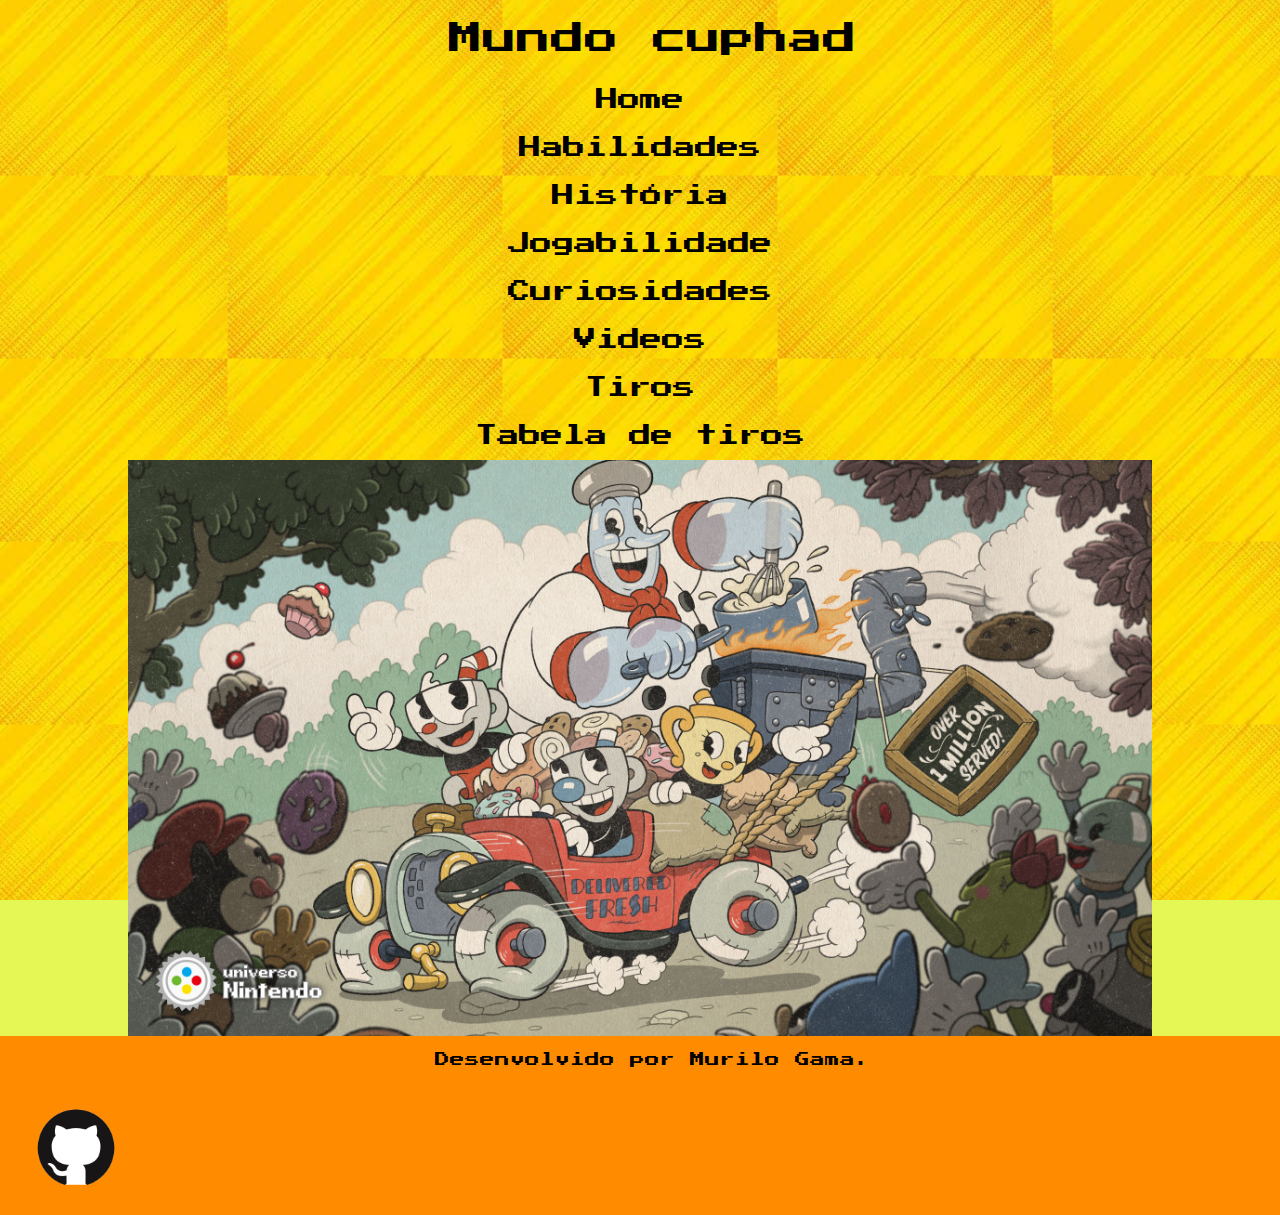
==== Contato.html @ f58754b5 "img" ====
<!DOCTYPE html>
<html lang="pt-br">
<head>
	<meta charset="UTF-8">
	<meta http-equiv="X-UA-Compatible" content="IE=edge">
	<meta name="viewport" content="width=device-width, initial-scale=1.0">
	<title>Mundo Cuphad</title>
	<link rel="stylesheet" href="css/reset.css">
	<link rel="stylesheet" href="css/style.css">
	<link rel="shortcut icon" href="img/icone1.png" type="image/x-icon">
	<link href="https://fonts.googleapis.com/css2?family=Press+Start+2P&display=swap" rel="stylesheet">
</head>
<body>
	<header>
		<div class="logo">
			<p class="mundo">Mundo cuphad</p>
		</div>
		<nav>
			<ul class="menu">
				<li><a href="index.html">Home</a></li>
				<li><a href="Habilidades.html">Habilidades</a></li>
				<li><a href="index.html#hist">História</a></li>
				<li><a href="index.html#jog">Jogabilidade</a></li>
				<li><a href="index.html#cur">Curiosidades</a></li>
				<li><a href="index.html#vid">Videos</a></li>
				<li><a href="Habilidades.html#tiro">Tiros</a></li>
				<li><a href="Habilidades.html#tab">Tabela de tiros</a></li>
		</nav>
	</header>
	<figure>
		<img class="banner" src="img/Banner33.jpg" alt="Essa imagem é de um jogo chamado cuphad.">
	</figure>
	<div class="container">
		<section>
			
		</section>
		<section>

		</section>


		
	</div>
	<footer>
		<p class="foo">Desenvolvido por Murilo Gama.</p>
		<p><a href="https://github.com/Murilosgama"><img class="github" src="img/Github.png" alt=""></a></p>
	</footer>
</body>
</html>
---- css/style.css ----
html{
    scroll-behavior: smooth;
}

.mundo{
    font-size: 1.5em;
}

body{
    background-color: rgb(228, 247, 84);
    background-image: url(../img/fundo\ new.jpg);
    background-position: center;
    background-attachment: fixed;
    font-family: 'Press Start 2P', cursive;
}
h1,h2{
    color: rgb(32, 31, 29);
    text-align: center;
    font-size: 1.4em;
    padding-top: 1.5%;
    padding-bottom: 1.5%;
}

.menu li{
    padding-bottom: 1.0%;
    padding-top: 1.0%;
}

p{
    color: black;
    padding-top: 1.0%;
    padding-bottom: 1.0%;
    font-size: 0.7em;
    line-height: 1.5em;
    text-align: justify;
    text-indent: 25px;
}

.lista li{
    font-size: 0.7em;
    line-height: 1.5em;
    padding-top: 1.0em;
    padding-bottom: 1.0em;
}

header{
    width: 100%;
    background-color: orange;
    background-image: url(../img/fundo\ new.jpg);
    background-position: center;
    background-attachment: fixed;
}

.logo{
    color: black;
    text-align: center;
    font-size: 1.4em;
}

nav{
    text-align: center;
    font-size: 1.4em;
}

.banner{
    width: 80%;
 padding-left: 8em;
}

section{
    padding-left: 2.0%;
    padding-right: 2.0%;
}

.container{
    background-color: orange;
    width: 80%;
    margin: auto;
}

footer{
    background-color: rgb(255, 140, 0);
    color: rgb(8, 7, 7);
    font-size: 1.3em;
    text-align: center;
}

.img1{
    width: 30%;
}

.img2{
    width: 34%;
}

.img3{
    width: 30%;
}

.img4{
    width: 37%;
}

.img5{
    width: 28%;
}

.img6{
    width: 28%;
}

.ser1{
    width: 90%;
}

.ser2{
    width: 90%;
}

.mundo{
    text-align: center;
}

.tiro2{
    text-align: center;
    padding-top: 2.5em;
}

h3{
    text-align: center;
}

.pea{
    width: 20%;
    
}

.pea2{
    width: 30%;
}

.pea3{
    width: 40%;
}

.spr1{
    width: 20%;
}

.spr2{
    width: 30%;
}

.spr3{
    width: 40%;
}

.cha1{
    width: 15%;
}

.cha2{
    width: 30%;
}

.cha3{
    width: 45%;
}

.foo{
    text-align: center;
}

.github{
    width: 7em;
    height: 7em;
}

a:hover {
    color: red;
}

.linha {
    display: flex;
    flex-flow: row wrap;
    text-align: center; 
    padding-top: 1.5%;
    padding-bottom: 1.5%;
}

.col-6{
    width: 50%;
    padding-top: 1.5%;
    padding-bottom: 1.5%;
}

/* Responsive layout - makes a one column layout instead of a two-column layout */
@media (max-width: 800px) {
    .linha {
      flex-direction: column;
    }

    .col-6 {
        width: 100%;
    }
  }

.card{
    font-size: 0.9em;
    padding-top: 2.0%;
    padding-bottom: 2.0%;
    text-shadow: 2px 2px whitesmoke;
}

.serieCup{
    display: flex;
    flex-flow: row wrap;
    text-align: center; 
    padding-top: 1.5%;
    padding-bottom: 1.5%;
}

.serimg{
    width: 50%;
}

/* Responsive layout - makes a one column layout instead of a two-column layout */
@media (max-width: 800px) {
    .serieCup {
      flex-direction: column;
    }

    .serimg{
        width: 100%;
    }
  }

.tir{
    display: flex;
    flex-flow: column;
    text-align: center; 
    padding-top: 1.5%;
    padding-bottom: 1.5%;
}

.cold-4{
    width: 33.3%;
    border-style: groove;
    border-color: gold;
    border-width: 5px;
}

.cold4-card{
    border-style: groove;
    border-color: gold;
    border-width: 5px;
}

.p-tiro{
    text-align: justify;
    padding-top: 0.5em;
    padding-bottom: 0.5em;
    padding-left: 0.5em;
    padding-right: 0.5em;
}

.vid-card{
    background-image: linear-gradient(to bottom right, #e11608 , #e86b2d , #f8e731);
    width: 90%;
    border-style: groove;
    border-color: gold;
    border-width: 5px;
    box-shadow: 10px 10px 10px 2px rgba(151, 75, 31, 0.596);
}

.box-card{
    background-image: linear-gradient(to top right, #e11608 , #e86b2d , #f8e731);
    width: 90%;
    border-style: groove;
    border-color: gold;
    border-width: 5px;
    box-shadow: 10px 10px 10px 2px rgba(151, 75, 31, 0.596);
}

.n-tir1{
    text-shadow: 2px 2px #548791;
}

.n-tir2{
    text-shadow: 2px 2px #B4391F;
}

.n-tir3{
    text-shadow: 2px 2px #597D53;
}

.n-tir4{
    text-shadow: 2px 2px #404B74;
}

.n-tir5{
    text-shadow: 2px 2px #9B7431;
}

.n-tir6{
    text-shadow: 2px 2px #4B9A9B;
}

.n-tir7{
    text-shadow: 2px 2px #2D8872;
}

.n-tir8{
    text-shadow: 2px 2px #B37701;
}

.n-tir9{
    text-shadow: 2px 2px #8E514B;
}

table{
    width: 100%;
   
    
}

th, td{
    padding: 5px;
    border: 2.5px solid rgba(207, 42, 9, 0.884);
}
  
.container3{
    background-color: orange;
    width: 80%;
    margin: auto;
    padding-bottom: 1em;
}

.tr1{
    text-shadow: 2px 2px #548791;
}

.tr2{
    text-shadow: 2px 2px #B4391F;
}

.tr3{
    text-shadow: 2px 2px #597D53;
}

.tr4{
    text-shadow: 2px 2px #404B74;
}

.tr5{
    text-shadow: 2px 2px #9B7431;
}

.tr6{
    text-shadow: 2px 2px #4B9A9B;
}

.tr7{
    text-shadow: 2px 2px #2D8872;
}

.tr8{
    text-shadow: 2px 2px #B37701;
}

.tr9{
    text-shadow: 2px 2px #8E514B;
}

.lob2{
    width: 30%;
    text-align: center;
}

.tir2{
    display: flex;
    flex-flow: column;
    text-align: center; 
    padding-top: 1.5%;
    padding-bottom: 1.5%;
}

.des2{
    width: 30%;
}

.vai2{
    width: 30%;
}

.con2{
    width: 25%;
}

.cer2{
    width: 25%;
}

.tor2{
    width: 25%;
}

.tir3{
    display: flex;
    flex-flow: column;
    text-align: center; 
    padding-top: 1.5%;
    padding-bottom: 1.5%;
}

.set1{

}

.set2{

}

.set3{

}

.set4{

}

.set5{
    list-style-image: url(../img/abelhafav.png);
}

.set6{

}

.set7{

}

.set8{

}

.set9{

}

.set10{

}

.set11{
    
}
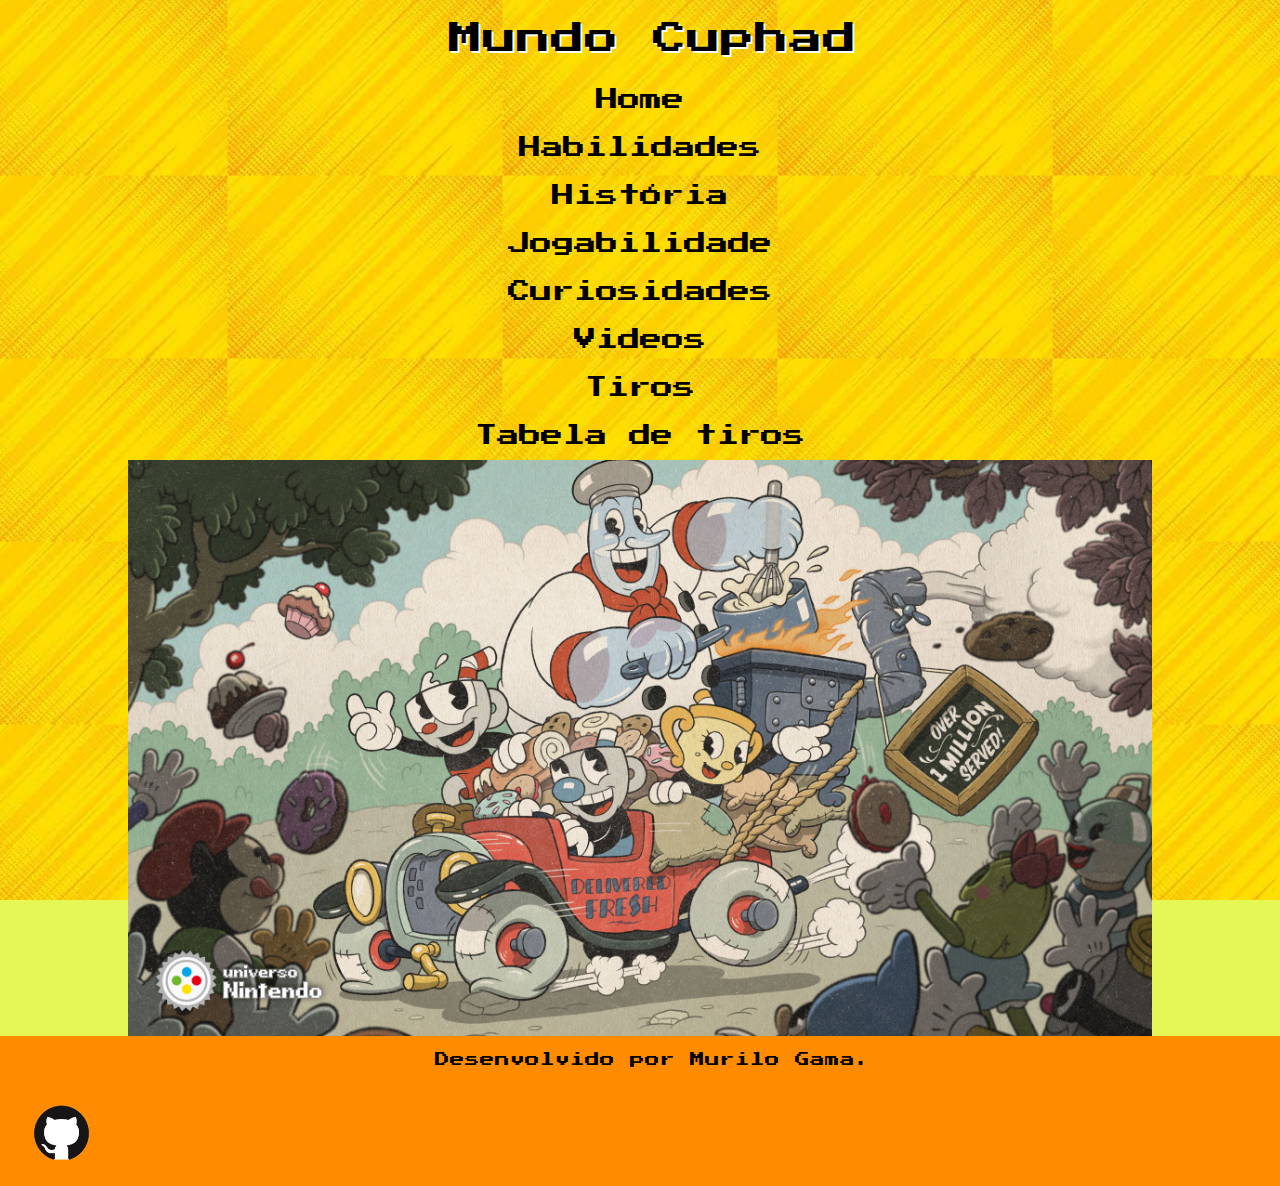
==== commit 7c059c86: "salvo" ====
--- a/Contato.html
+++ b/Contato.html
@@ -13,7 +13,7 @@
 <body>
 	<header>
 		<div class="logo">
-			<p class="mundo">Mundo cuphad</p>
+			<p class="mundo">Mundo Cuphad</p>
 		</div>
 		<nav>
 			<ul class="menu">
@@ -27,7 +27,7 @@
 				<li><a href="Habilidades.html#tab">Tabela de tiros</a></li>
 		</nav>
 	</header>
-	<figure>
+	<figure class="bannerfig">
 		<img class="banner" src="img/Banner33.jpg" alt="Essa imagem é de um jogo chamado cuphad.">
 	</figure>
 	<div class="container">
--- a/css/style.css
+++ b/css/style.css
@@ -4,6 +4,7 @@
 
 .mundo{
     font-size: 1.5em;
+    text-shadow: 2px 2px white;
 }
 
 body{
@@ -64,7 +65,6 @@
 
 .banner{
     width: 80%;
- padding-left: 8em;
 }
 
 section{
@@ -172,8 +172,8 @@
 }
 
 .github{
-    width: 7em;
-    height: 7em;
+    width: 5em;
+    height: 5em;
 }
 
 a:hover {
@@ -238,6 +238,7 @@
 .tir{
     display: flex;
     flex-flow: column;
+    flex-flow: row;
     text-align: center; 
     padding-top: 1.5%;
     padding-bottom: 1.5%;
@@ -320,8 +321,6 @@
 
 table{
     width: 100%;
-   
-    
 }
 
 th, td{
@@ -380,6 +379,7 @@
 .tir2{
     display: flex;
     flex-flow: column;
+    flex-flow: row;
     text-align: center; 
     padding-top: 1.5%;
     padding-bottom: 1.5%;
@@ -399,34 +399,37 @@
 
 .cer2{
     width: 25%;
+    padding-bottom: 0.2em;
 }
 
 .tor2{
     width: 25%;
+    padding-bottom: 0.5em;
 }
 
 .tir3{
     display: flex;
     flex-flow: column;
+    flex-flow: row;
     text-align: center; 
     padding-top: 1.5%;
     padding-bottom: 1.5%;
 }
 
 .set1{
-
+    list-style-image: url(../img/sereiafav.png);
 }
 
 .set2{
-
+    list-style-image: url(../img/botfav.png);
 }
 
 .set3{
-
+    list-style-image: url(../img/bolafav.png);
 }
 
 .set4{
-
+    list-style-image: url(../img/piratafav.png);
 }
 
 .set5{
@@ -434,25 +437,77 @@
 }
 
 .set6{
-
+    list-style-image: url(../img/sapofav.png);
 }
 
 .set7{
-
+    list-style-image: url(../img/florfav.png);
 }
 
 .set8{
-
+    list-style-image: url(../img/tremfav.png);
 }
 
 .set9{
-
+    list-style-image: url(../img/luafav.png);
 }
 
 .set10{
-
+    list-style-image: url(../img/geniofav.png);
 }
 
 .set11{
-    
+    list-style-image: url(../img/demonfav.png);
+}
+
+.p-tiro1{
+    text-align: justify;
+    padding-top: 1em;
+    padding-bottom: 1.5em;
+    padding-left: 0.5em;
+    padding-right: 0.5em;
+}
+
+.p-tiro2{
+    text-align: justify;
+    padding-top: 2em;
+    padding-bottom: 2em;
+    padding-left: 0.5em;
+    padding-right: 0.5em;
+}
+
+.p-tiro3{
+    text-align: justify;
+    padding-top: 2em;
+    padding-bottom: 2em;
+    padding-left: 0.5em;
+    padding-right: 0.5em;
+}
+
+.p-tiro4{
+    text-align: justify;
+    padding-top: 1.3em;
+    padding-bottom: 1.2em;
+    padding-left: 0.5em;
+    padding-right: 0.5em;
+}
+
+.p-tiro5{
+    text-align: justify;
+    padding-top: 1.3em;
+    padding-bottom: 1.3em;
+    padding-left: 0.5em;
+    padding-right: 0.5em;
+}
+
+.p-tiro6{
+    text-align: justify;
+    padding-top: 1.2em;
+    padding-bottom: 1.3em;
+    padding-left: 0.5em;
+    padding-right: 0.5em;
+}
+
+.bannerfig{
+    text-align: center;
 }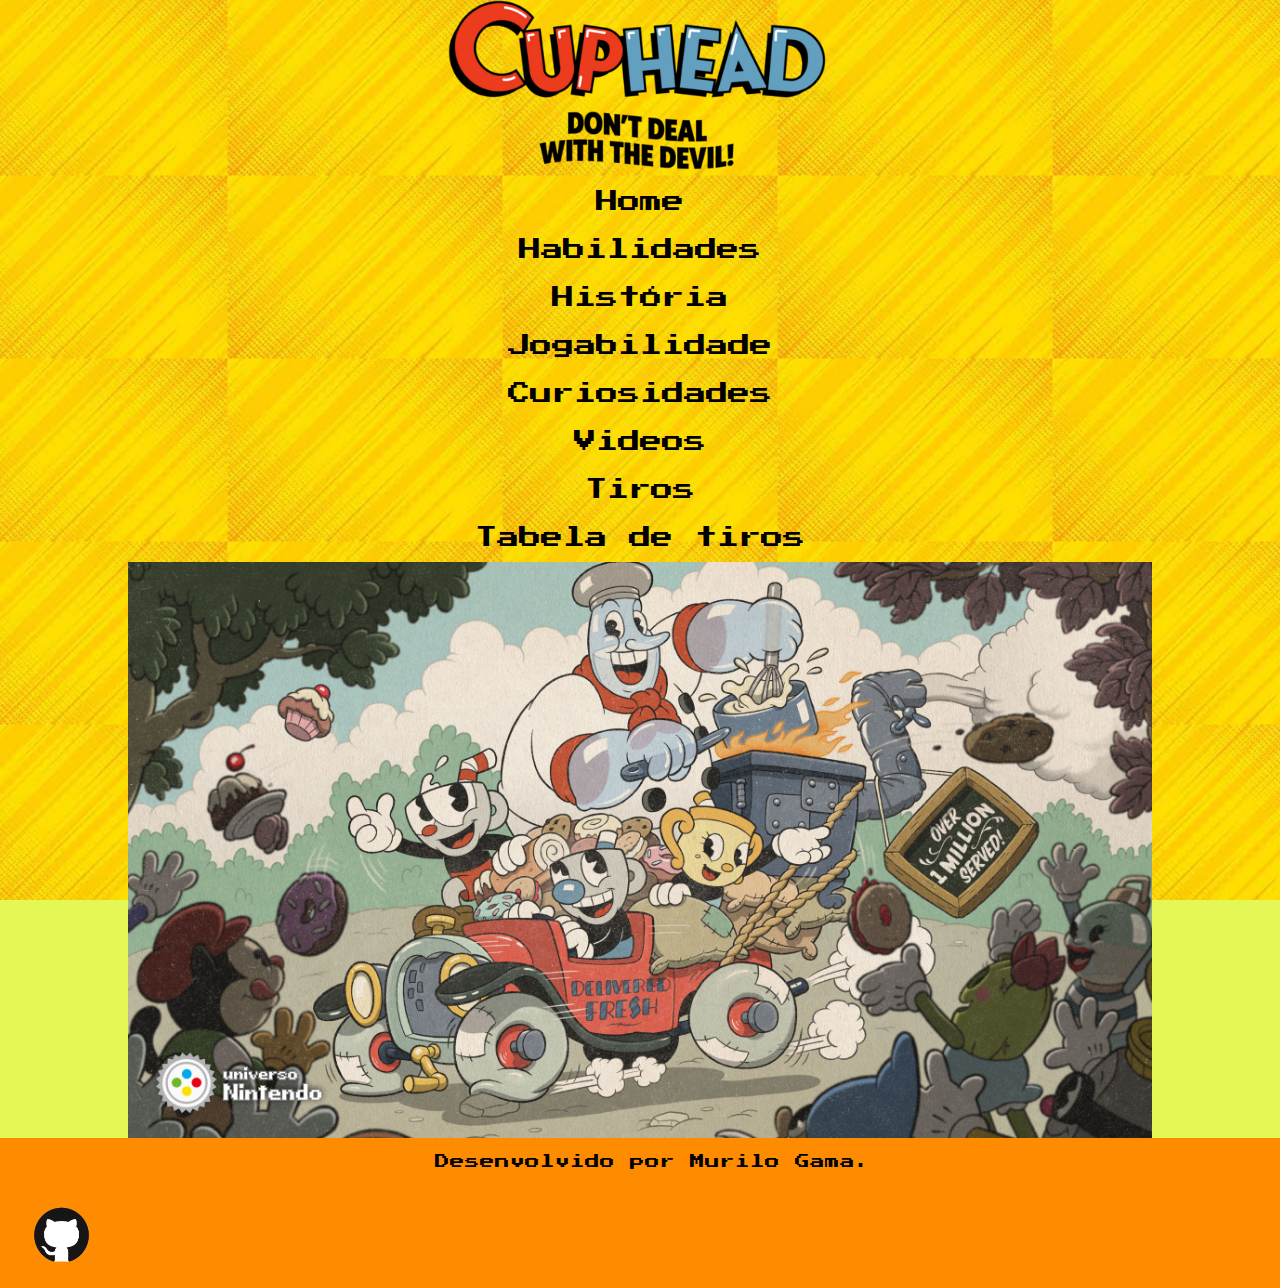
==== commit ad0d16fd: "logo" ====
--- a/Contato.html
+++ b/Contato.html
@@ -13,7 +13,7 @@
 <body>
 	<header>
 		<div class="logo">
-			<p class="mundo">Mundo Cuphad</p>
+			<a href="index.html"><img class="logo-top" src="img/logo do cuphad.png"></a>
 		</div>
 		<nav>
 			<ul class="menu">
--- a/css/style.css
+++ b/css/style.css
@@ -53,9 +53,12 @@
 }
 
 .logo{
-    color: black;
-    text-align: center;
-    font-size: 1.4em;
+    text-align: center;
+    padding-bottom: 0.5em;
+}
+
+.logo-top{
+    width: 30%;
 }
 
 nav{
@@ -462,20 +465,20 @@
 
 .p-tiro1{
     text-align: justify;
-    padding-top: 1em;
-    padding-bottom: 1.5em;
-    padding-left: 0.5em;
-    padding-right: 0.5em;
-}
-
-.p-tiro2{
-    text-align: justify;
     padding-top: 2em;
     padding-bottom: 2em;
     padding-left: 0.5em;
     padding-right: 0.5em;
 }
 
+.p-tiro2{
+    text-align: justify;
+    padding-top: 2.8em;
+    padding-bottom: 2.8em;
+    padding-left: 0.5em;
+    padding-right: 0.5em;
+}
+
 .p-tiro3{
     text-align: justify;
     padding-top: 2em;
@@ -486,13 +489,21 @@
 
 .p-tiro4{
     text-align: justify;
-    padding-top: 1.3em;
-    padding-bottom: 1.2em;
+    padding-top: 2em;
+    padding-bottom: 1.9em;
     padding-left: 0.5em;
     padding-right: 0.5em;
 }
 
 .p-tiro5{
+    text-align: justify;
+    padding-top: 2em;
+    padding-bottom: 1.9em;
+    padding-left: 0.5em;
+    padding-right: 0.5em;
+}
+
+.p-tiro6{
     text-align: justify;
     padding-top: 1.3em;
     padding-bottom: 1.3em;
@@ -500,7 +511,7 @@
     padding-right: 0.5em;
 }
 
-.p-tiro6{
+.p-tiro7{
     text-align: justify;
     padding-top: 1.2em;
     padding-bottom: 1.3em;
@@ -508,6 +519,14 @@
     padding-right: 0.5em;
 }
 
+.p-tiro8{
+    text-align: justify;
+    padding-top: 1.3em;
+    padding-bottom: 1.3em;
+    padding-left: 0.5em;
+    padding-right: 0.5em;
+}
+
 .bannerfig{
     text-align: center;
 }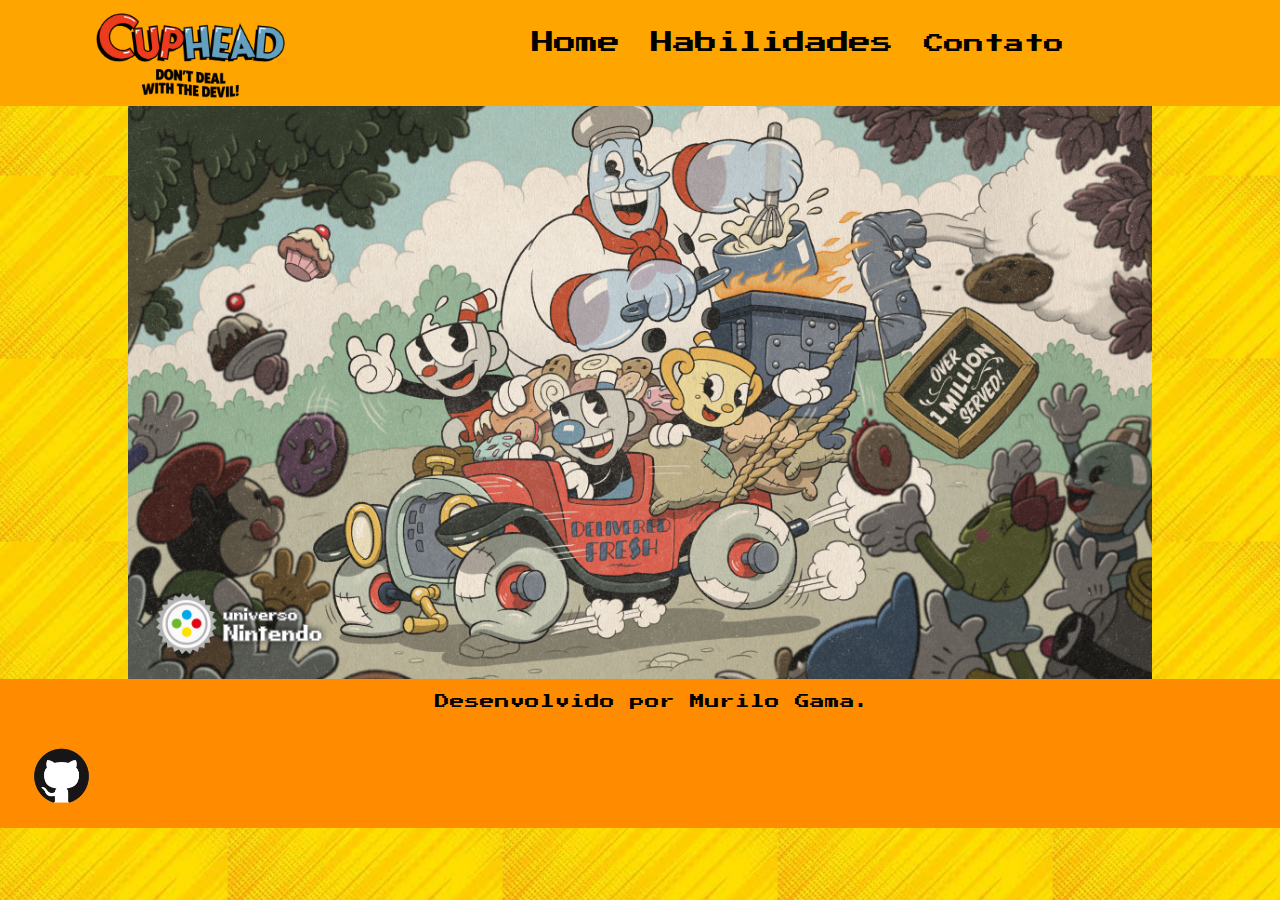
==== commit 43b1eea8: "menu" ====
--- a/Contato.html
+++ b/Contato.html
@@ -11,20 +11,29 @@
 	<link href="https://fonts.googleapis.com/css2?family=Press+Start+2P&display=swap" rel="stylesheet">
 </head>
 <body>
-	<header>
+	<header class="menu_fix">
 		<div class="logo">
 			<a href="index.html"><img class="logo-top" src="img/logo do cuphad.png"></a>
 		</div>
-		<nav>
+		<nav class="it_menu">
 			<ul class="menu">
-				<li><a href="index.html">Home</a></li>
-				<li><a href="Habilidades.html">Habilidades</a></li>
-				<li><a href="index.html#hist">História</a></li>
-				<li><a href="index.html#jog">Jogabilidade</a></li>
-				<li><a href="index.html#cur">Curiosidades</a></li>
-				<li><a href="index.html#vid">Videos</a></li>
-				<li><a href="Habilidades.html#tiro">Tiros</a></li>
-				<li><a href="Habilidades.html#tab">Tabela de tiros</a></li>
+				<li class="menu_it_home"><a href="index.html">Home</a>
+					<ul class="dropdown">
+						<li class="menu_ith"><a href="#hist">História</a></li>
+						<li class="menu_ith"><a href="#jog">Jogabilidade</a></li>
+						<li class="menu_ith"><a href="#cur">Curiosidades</a></li>
+						<li class="menu_ith"><a href="#vid">Videos</a></li>
+					</ul>
+				</li>
+				<li class="menu_it_hab"><a href="Habilidades.html">Habilidades</a>
+					<ul class="dropdown2">
+						<li class="menu_ith"><a href="Habilidades.html#tiro">Tiros</a></li>
+						<li class="menu_ith"><a href="Habilidades.html#tab">Tabela</a></li>
+					</ul>
+				</li>
+				<li class="menu_it"><a href="Contato.html">Contato</a></li>
+				
+			</ul>
 		</nav>
 	</header>
 	<figure class="bannerfig">
--- a/css/style.css
+++ b/css/style.css
@@ -14,12 +14,78 @@
     background-attachment: fixed;
     font-family: 'Press Start 2P', cursive;
 }
+
 h1,h2{
     color: rgb(32, 31, 29);
     text-align: center;
     font-size: 1.4em;
     padding-top: 1.5%;
     padding-bottom: 1.5%;
+}
+
+.menu_it_home{
+    position: relative;
+}
+
+.menu_it_hab{
+    position: relative;
+}
+
+.it_menu .menu .dropdown li{
+    display: block;
+}
+
+.dropdown{
+    text-align: justify;
+    position: absolute;
+    flex-direction: column;
+    background-color: orange;
+    padding-left: 5%;
+    padding-right: 5%;
+    top: 11;
+    left: -1;
+    display: none;
+}
+
+.dropdown2{
+    text-align: justify;
+    position: absolute;
+    flex-direction: column;
+    background-color: orange;
+    padding-left: 5%;
+    padding-right: 5%;
+    top: 11;
+    left: 900;
+    display: none;
+}
+
+.menu_it_home:hover .dropdown{
+    display: block;
+}
+
+.menu_it_hab:hover .dropdown2{
+    display: block;
+}
+
+.dropdown .menu_ith{
+    padding-top: 2%;
+    padding-bottom: 2%;
+}
+
+.menu_fix{
+    position: fixed;
+    top: 0;
+    left: 0;
+    right: 0;
+    z-index: 1;
+}
+
+.menu_it{
+    font-size: 0.9em;
+}
+
+.menu_ith{
+    font-size: 0.9em;
 }
 
 .menu li{
@@ -47,9 +113,41 @@
 header{
     width: 100%;
     background-color: orange;
-    background-image: url(../img/fundo\ new.jpg);
     background-position: center;
     background-attachment: fixed;
+    position: relative;
+    display: flex;
+    flex-direction: column;
+}
+
+@media screen and (min-width:601px){
+    header{
+        flex-direction: row;
+        background-color: orange;
+    }
+
+    .it_menu{
+        position: absolute;
+        right: 3%;
+        top: 30%;
+        width: 70%;
+      }
+    
+      .it_menu ul li {
+            display: inline;
+            margin-left: 1%;
+      }
+    
+      .banner{
+        margin-top: 8%;
+      }
+    
+      .logo{
+        padding-top: 1%;
+        padding-bottom: 1%;
+        text-align: left;
+        width: 30%;
+      }
 }
 
 .logo{
@@ -58,7 +156,7 @@
 }
 
 .logo-top{
-    width: 30%;
+    width: 50%;
 }
 
 nav{
@@ -86,6 +184,7 @@
     color: rgb(8, 7, 7);
     font-size: 1.3em;
     text-align: center;
+    position: relative;
 }
 
 .img1{
@@ -529,4 +628,11 @@
 
 .bannerfig{
     text-align: center;
-}+}
+
+.posi{
+    position: absolute;
+    bottom: 5px;
+    right: 10px;
+    font-size: 0.3em;
+}
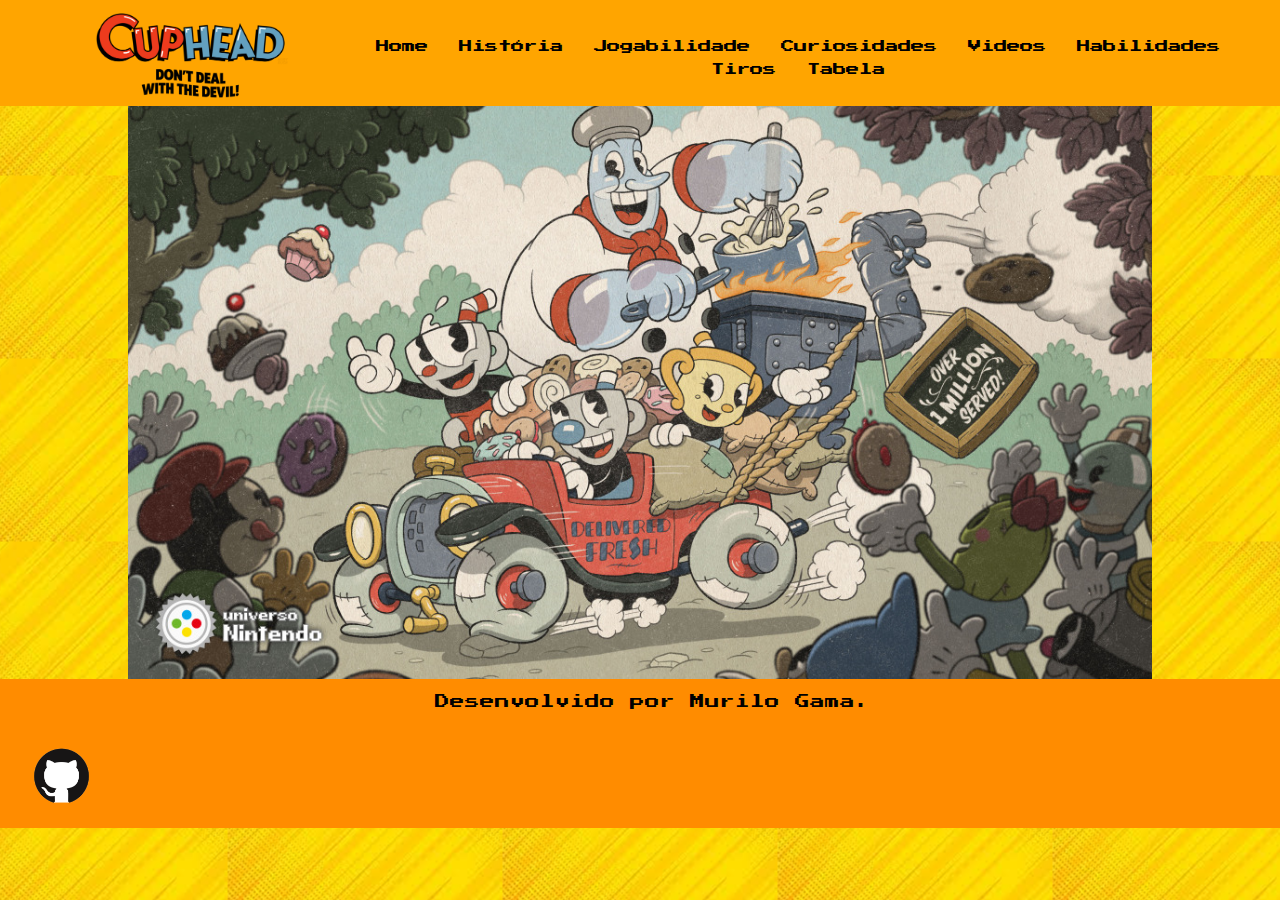
==== commit 89bb2256: "salvo" ====
--- a/Contato.html
+++ b/Contato.html
@@ -17,22 +17,14 @@
 		</div>
 		<nav class="it_menu">
 			<ul class="menu">
-				<li class="menu_it_home"><a href="index.html">Home</a>
-					<ul class="dropdown">
-						<li class="menu_ith"><a href="#hist">História</a></li>
-						<li class="menu_ith"><a href="#jog">Jogabilidade</a></li>
-						<li class="menu_ith"><a href="#cur">Curiosidades</a></li>
-						<li class="menu_ith"><a href="#vid">Videos</a></li>
-					</ul>
-				</li>
-				<li class="menu_it_hab"><a href="Habilidades.html">Habilidades</a>
-					<ul class="dropdown2">
-						<li class="menu_ith"><a href="Habilidades.html#tiro">Tiros</a></li>
-						<li class="menu_ith"><a href="Habilidades.html#tab">Tabela</a></li>
-					</ul>
-				</li>
-				<li class="menu_it"><a href="Contato.html">Contato</a></li>
-				
+				<li class="menu_it"><a href="index.html">Home</a></li>
+				<li class="menu_it"><a href="#hist">História</a></li>
+				<li class="menu_it"><a href="#jog">Jogabilidade</a></li>
+				<li class="menu_it"><a href="#cur">Curiosidades</a></li>
+				<li class="menu_it"><a href="#vid">Videos</a></li>
+				<li class="menu_it"><a href="Habilidades.html">Habilidades</a></li>
+				<li class="menu_it"><a href="Habilidades.html#tiro">Tiros</a></li>
+				<li class="menu_it"><a href="Habilidades.html#tab">Tabela</a></li>
 			</ul>
 		</nav>
 	</header>
--- a/css/style.css
+++ b/css/style.css
@@ -23,55 +23,6 @@
     padding-bottom: 1.5%;
 }
 
-.menu_it_home{
-    position: relative;
-}
-
-.menu_it_hab{
-    position: relative;
-}
-
-.it_menu .menu .dropdown li{
-    display: block;
-}
-
-.dropdown{
-    text-align: justify;
-    position: absolute;
-    flex-direction: column;
-    background-color: orange;
-    padding-left: 5%;
-    padding-right: 5%;
-    top: 11;
-    left: -1;
-    display: none;
-}
-
-.dropdown2{
-    text-align: justify;
-    position: absolute;
-    flex-direction: column;
-    background-color: orange;
-    padding-left: 5%;
-    padding-right: 5%;
-    top: 11;
-    left: 900;
-    display: none;
-}
-
-.menu_it_home:hover .dropdown{
-    display: block;
-}
-
-.menu_it_hab:hover .dropdown2{
-    display: block;
-}
-
-.dropdown .menu_ith{
-    padding-top: 2%;
-    padding-bottom: 2%;
-}
-
 .menu_fix{
     position: fixed;
     top: 0;
@@ -81,7 +32,7 @@
 }
 
 .menu_it{
-    font-size: 0.9em;
+    font-size: 0.6em;
 }
 
 .menu_ith{
@@ -90,7 +41,7 @@
 
 .menu li{
     padding-bottom: 1.0%;
-    padding-top: 1.0%;
+    padding-top: 0.5%;
 }
 
 p{
@@ -118,6 +69,18 @@
     position: relative;
     display: flex;
     flex-direction: column;
+}
+
+@media screen and (max-width:600px) {
+    .banner{
+      margin-top: 47.3%;
+    }
+  
+    .logo{
+      padding-top: 1%;
+      padding-bottom: 1%;
+      text-align: center;
+    }
 }
 
 @media screen and (min-width:601px){
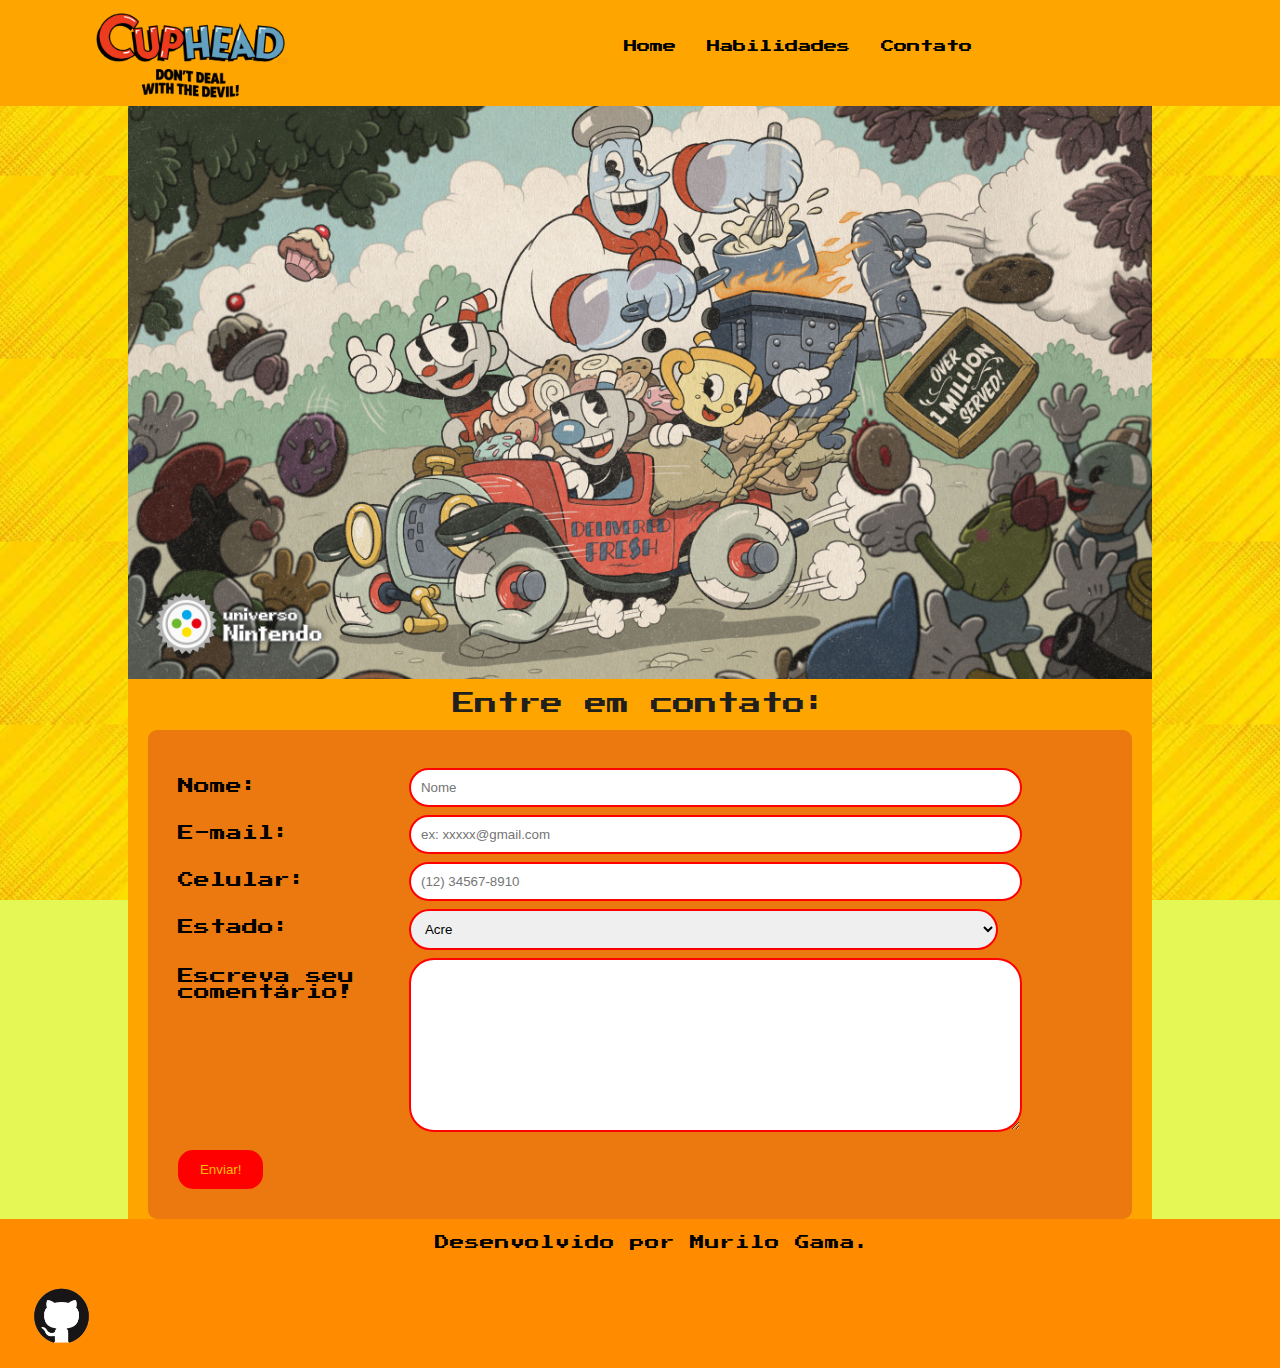
==== commit ae1eb78f: "contato" ====
--- a/Contato.html
+++ b/Contato.html
@@ -18,29 +18,93 @@
 		<nav class="it_menu">
 			<ul class="menu">
 				<li class="menu_it"><a href="index.html">Home</a></li>
-				<li class="menu_it"><a href="#hist">História</a></li>
-				<li class="menu_it"><a href="#jog">Jogabilidade</a></li>
-				<li class="menu_it"><a href="#cur">Curiosidades</a></li>
-				<li class="menu_it"><a href="#vid">Videos</a></li>
 				<li class="menu_it"><a href="Habilidades.html">Habilidades</a></li>
-				<li class="menu_it"><a href="Habilidades.html#tiro">Tiros</a></li>
-				<li class="menu_it"><a href="Habilidades.html#tab">Tabela</a></li>
+				<li class="menu_it"><a href="Contato.html">Contato</a></li>
 			</ul>
 		</nav>
 	</header>
 	<figure class="bannerfig">
-		<img class="banner" src="img/Banner33.jpg" alt="Essa imagem é de um jogo chamado cuphad.">
+		<img class="banner3" src="img/Banner33.jpg" alt="Essa imagem é de um jogo chamado cuphad.">
 	</figure>
 	<div class="container">
 		<section>
-			
-		</section>
-		<section>
-
-		</section>
-
-
-		
+			<h1>Entre em contato:</h1>
+			<form action="#">
+			<div class="contato">
+			  <div class="row">
+				<div class="col-25">
+				  <label for="#">Nome:</label>
+				</div>
+				<div class="col-75">
+				  <input type="text" name="#" id="#" placeholder="Nome">
+				</div>
+			  </div>
+			  <div class="row">
+				<div class="col-25">
+				  <label for="#">E-mail:</label>
+				</div>
+				<div class="col-75">
+				  <input type="email" name="#" id="#" placeholder="ex: xxxxx@gmail.com">
+				</div>
+			  </div>
+			  <div class="row">
+				<div class="col-25">
+				  <label for="#">Celular:</label>
+				</div>
+				<div class="col-75">
+				  <input type="cel" name="#" id="#" placeholder="(12) 34567-8910">
+				</div>
+			  </div>
+			  <div class="row">
+				<div class="col-25">
+				  <label for="#">Estado: </label>
+				</div>
+				<div class="col-75">
+					  <select name="#" id="#">
+						<option value="ac">Acre</option>
+						<option value="al">Alagoas</option>
+						<option value="apresenta">Amapá</option>
+						<option value="am">Amazonas</option>
+						<option value="ba">Bahia</option>
+						<option value="ce">Ceará</option>
+						<option value="df">Distrito Federal</option>
+						<option value="es">Espírito Santo</option>
+						<option value="go">Goiás</option>
+						<option value="ma">Maranhão</option>
+						<option value="mt">Mato Grosso</option>
+						<option value="ms">Mato Grosso do Sul</option>
+						<option value="mg">Minas Gerais</option>
+						<option value="pa">Pará</option>
+						<option value="pb">Paraíba</option>
+						<option value="pr">Paraná</option>
+						<option value="pe">Pernambuco</option>
+						<option value="pi">Piauí</option>
+						<option value="rj">Rio de Janeiro</option>
+						<option value="rn">Rio Grande do Norte</option>
+						<option value="rs">Rio Grande do Sul</option>
+						<option value="ro">Rondônia</option>
+						<option value="rr">Roraima</option>
+						<option value="sc">Santa Catarina</option>
+						<option value="sp">São Paulo</option>
+						<option value="se">Sergipe</option>
+						<option value="to">Tocantins</option>
+					  </select>
+				</div>
+			  </div>
+			  <div class="row">
+				<div class="col-25">
+				  <label for="#">Escreva seu comentário!</label>
+				</div>
+				<div class="col-75">
+				  <textarea name="#" id="#" cols="30" rows="10"></textarea>
+				</div>
+			  </div>
+			  <div class="enviar">
+				<input type="submit" value="Enviar!">
+			  </div>
+			</div>
+			</form>
+		</section>	
 	</div>
 	<footer>
 		<p class="foo">Desenvolvido por Murilo Gama.</p>
--- a/css/style.css
+++ b/css/style.css
@@ -71,19 +71,45 @@
     flex-direction: column;
 }
 
-@media screen and (max-width:600px) {
+@media screen and (max-width:759px) {
     .banner{
-      margin-top: 47.3%;
-    }
-  
+      margin-top: 44%;
+    }
+
+    .banner2{
+        margin-top: 40%;
+    }
+
+    .banner3{
+        margin-top: 33%;
+    }
+
     .logo{
-      padding-top: 1%;
-      padding-bottom: 1%;
-      text-align: center;
-    }
-}
-
-@media screen and (min-width:601px){
+        padding-top: 1%;
+        padding-bottom: 1%;
+        text-align: center;
+    }
+
+    .col-25, .col-75, input[type=submit] {
+        width: 100%;
+        margin-top: 0;
+    }
+
+    .contato{
+        flex-direction: column;
+    }
+
+    .col-25, .col-75, input[type=submit]{
+        width: 100%;
+        margin-top: 0;
+    }
+
+    label{
+        font-size: small;
+    }
+}
+
+@media screen and (min-width:760px){
     header{
         flex-direction: row;
         background-color: orange;
@@ -104,6 +130,14 @@
       .banner{
         margin-top: 8%;
       }
+
+      .banner2{
+        margin-top: 8%;
+      }
+
+      .banner3{
+        margin-top: 8%;
+      }
     
       .logo{
         padding-top: 1%;
@@ -131,6 +165,14 @@
     width: 80%;
 }
 
+.banner3{
+    width: 80%;
+}
+
+.banner2{
+    width: 80%;
+}
+
 section{
     padding-left: 2.0%;
     padding-right: 2.0%;
@@ -599,3 +641,67 @@
     right: 10px;
     font-size: 0.3em;
 }
+
+.col-25 {
+    width: 25%;
+    float: left;
+    margin-top: 8px;
+}
+
+.col-75 {
+    width: 75%;
+    float: left;
+    margin-top: 8px;
+}
+
+.contato {
+    background-color: #eb790f;
+    padding: 3%;
+    border-radius: 9px;
+    margin: 1%;
+    box-sizing: border-box;
+    width: 100%;
+    margin: auto;
+}
+
+input[type=text],
+select,
+textarea,
+input[type=cel],
+input[type=email] {
+    width: 85%;
+    padding: 10px;
+    border: 2px solid #ff0000;
+    border-radius: 25px;
+    resize: vertical;
+}
+
+input[type=submit] {
+    background-color: #ff0000;
+    color: rgb(255, 191, 0);
+    padding: 10px 20px;
+    border: 2px solid #ff0000;
+    border-radius: 15px;
+    cursor: default;
+}
+
+input[type=submit]:hover {
+    background-color: rgb(255, 0, 0);
+    color: #eeff00;
+    font-weight: bolder;
+}
+
+.row:after {
+    content: "";
+    display: table;
+    clear: both;
+}
+
+label {
+    padding: 10px 10px 10px 0;
+    display: inline-block;
+}
+
+.enviar {
+    margin-top: 2%;
+}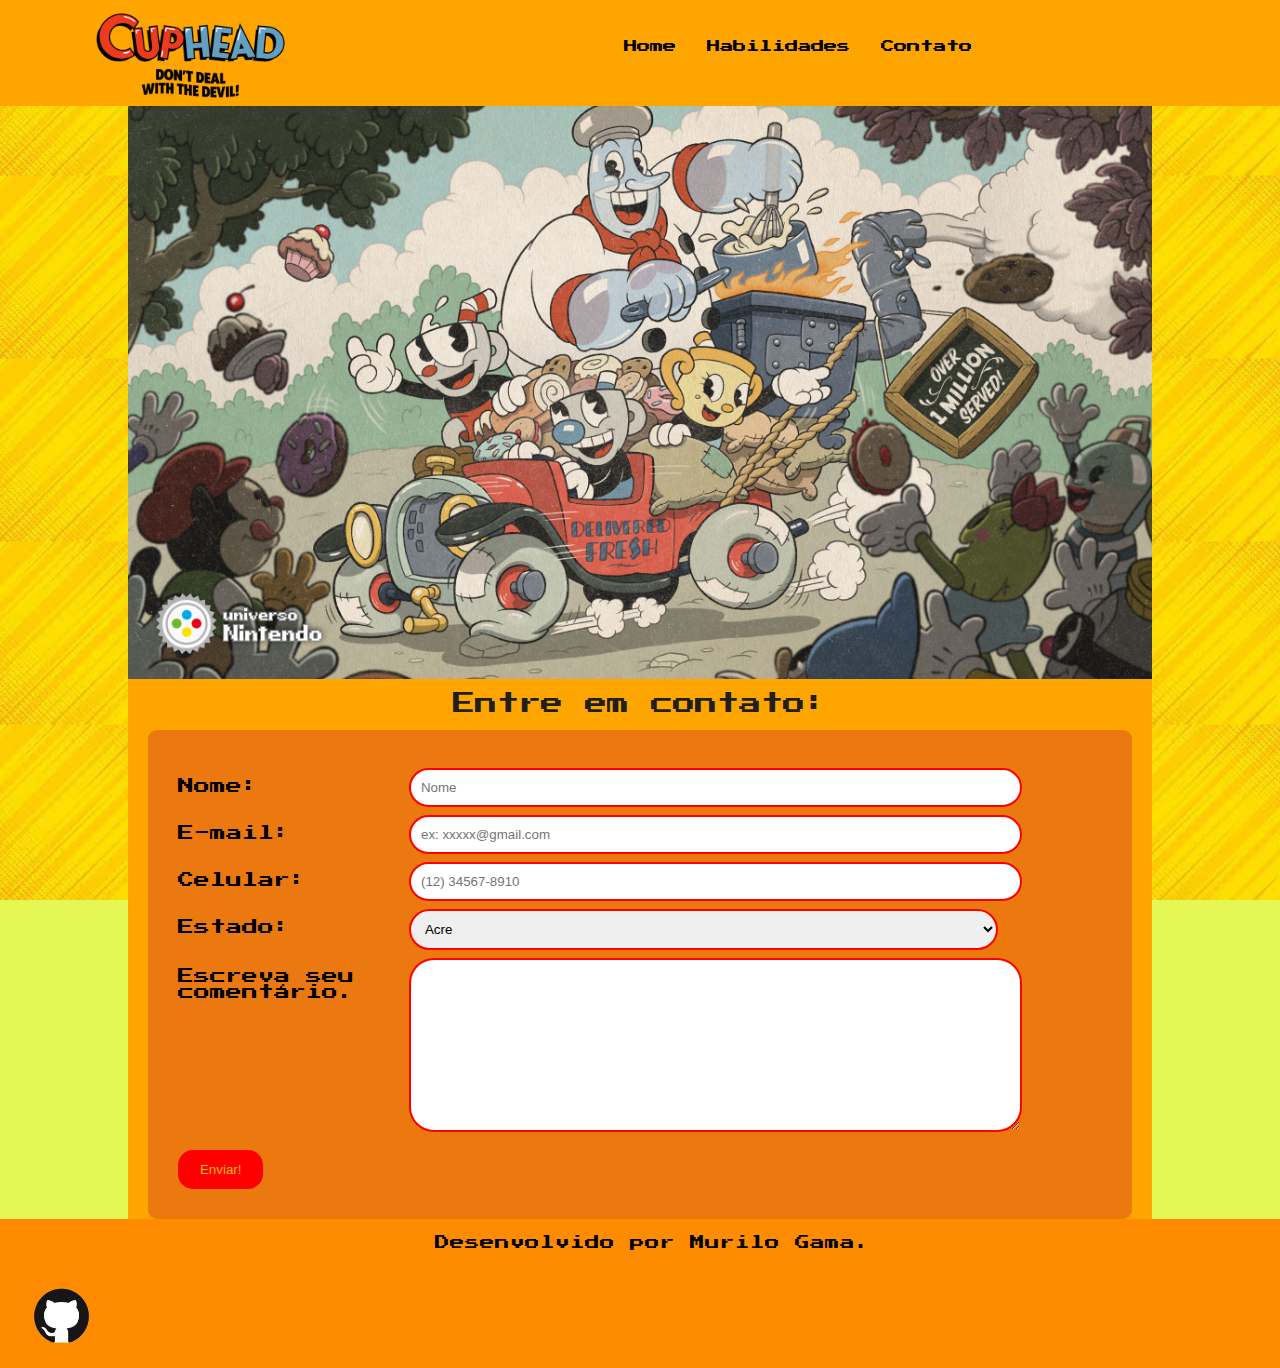
==== commit d82fa8a8: "img" ====
--- a/Contato.html
+++ b/Contato.html
@@ -93,7 +93,7 @@
 			  </div>
 			  <div class="row">
 				<div class="col-25">
-				  <label for="#">Escreva seu comentário!</label>
+				  <label for="#">Escreva seu comentário. </label>
 				</div>
 				<div class="col-75">
 				  <textarea name="#" id="#" cols="30" rows="10"></textarea>
--- a/css/style.css
+++ b/css/style.css
@@ -327,7 +327,7 @@
     padding-bottom: 1.5%;
 }
 
-.serimg{
+.serimg1{
     width: 50%;
 }
 
